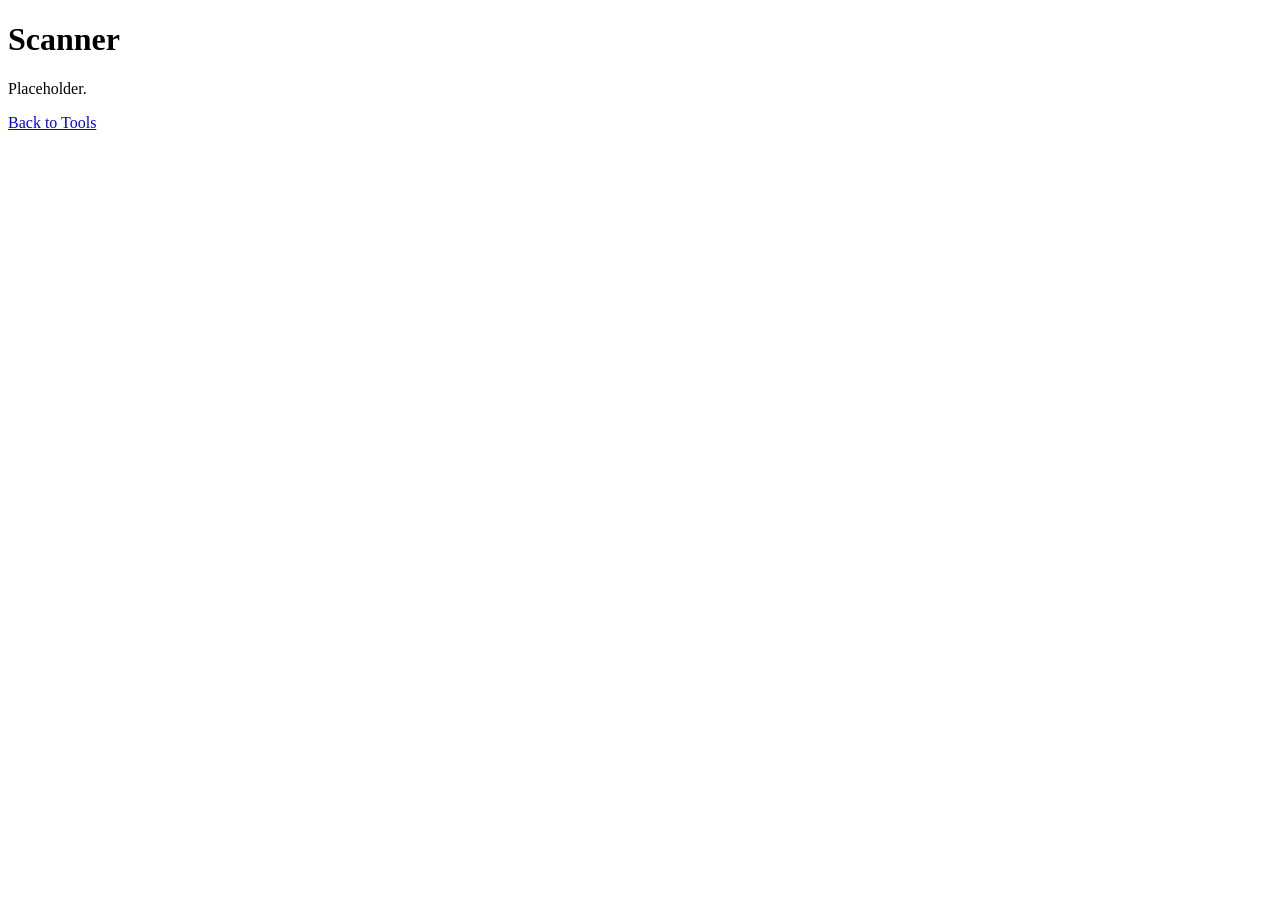
==== doc-scanner/index.html @ 0edc9be3 "Release 0.1.0+3cd2ec3.2026-11-11" ====
<!doctype html>
<html lang="en">
<head>
<meta charset="utf-8">
<meta name="viewport" content="width=device-width, initial-scale=1, viewport-fit=cover">
<meta name="robots" content="noindex, nofollow">
<meta name="theme-color" content="#0B6E78">
<link rel="manifest" href="/manifest.webmanifest">
<link rel="icon" href="/icons/icon-192.png">
<title>Scanner</title>
  <script type="module" crossorigin src="/assets/placeholder-DkWrITIN.js"></script>
  <link rel="stylesheet" crossorigin href="/assets/placeholder-DCt0NaFY.css">
</head>
<body>
<main id="app"><h1>Scanner</h1><p>Placeholder.</p><p><a href="/">Back to Tools</a></p></main>
</body>
</html>
---- assets/placeholder-DCt0NaFY.css ----
@font-face{font-family:Archivo;font-style:normal;font-weight:400;font-display:swap;src:url(/assets/archivo-latin-400-normal-C81ewxNO.woff2)format("woff2")}@font-face{font-family:Archivo;font-style:normal;font-weight:500;font-display:swap;src:url(/assets/archivo-latin-500-normal-CGugC8dq.woff2)format("woff2")}@font-face{font-family:Archivo;font-style:normal;font-weight:600;font-display:swap;src:url(/assets/archivo-latin-600-normal-3BBy0ZsW.woff2)format("woff2")}@font-face{font-family:Archivo;font-style:normal;font-weight:700;font-display:swap;src:url(/assets/archivo-latin-700-normal-D9cHMWGj.woff2)format("woff2")}@font-face{font-family:IBM Plex Mono;font-style:normal;font-weight:400;font-display:swap;src:url(/assets/IBMPlexMono-Regular-Latin1-DYPusg7z.woff2)format("woff2")}@font-face{font-family:IBM Plex Mono;font-style:normal;font-weight:500;font-display:swap;src:url(/assets/IBMPlexMono-Medium-Latin1-CfBEoGIJ.woff2)format("woff2")}:root{--bg:#e7eced;--surface:#fff;--surface-2:#f1f5f6;--surface-3:#e3eaeb;--ink:#0e1517;--ink-2:#31454a;--muted:#5c6e72;--line:#ccd7d9;--line-strong:#aebec1;--accent:#0b6e78;--accent-hi:#0a8794;--accent-ink:#fff;--accent-soft:#daedef;--danger:#a32b21;--danger-soft:#f7e3e1;--stage:#0a0e0f;--stage-2:#141b1d;--stage-ink:#d6e0e2;--stage-line:#2a383b;--r:12px;--r-sm:8px;--r-lg:18px;--shadow:0 1px 2px #0a1e221a, 0 8px 24px #0a1e2214;--shadow-sheet:0 -8px 40px #0a1e2238;--ui:"Archivo", -apple-system, BlinkMacSystemFont, "Segoe UI", Roboto, sans-serif;--mono:"IBM Plex Mono", ui-monospace, SFMono-Regular, Menlo, Consolas, monospace;--touch:44px;--lightningcss-light:initial;--lightningcss-dark: ;color-scheme:light dark}@media (prefers-color-scheme:dark){:root{--lightningcss-light: ;--lightningcss-dark:initial}:root:not([data-theme=light]){--bg:#0d1214;--surface:#151c1e;--surface-2:#1c2528;--surface-3:#243033;--ink:#e6edee;--ink-2:#bccbce;--muted:#8fa1a5;--line:#283436;--line-strong:#3b4c50;--accent:#2baebc;--accent-hi:#4fc9d6;--accent-ink:#052227;--accent-soft:#11363b;--danger:#ee8a80;--danger-soft:#3a1e1b;--stage:#07090a;--stage-2:#111719;--stage-ink:#c9d4d6;--stage-line:#232f32;--shadow:0 1px 2px #00000073, 0 8px 24px #0006;--shadow-sheet:0 -8px 40px #0000008c}}:root[data-theme=dark]{--bg:#0d1214;--surface:#151c1e;--surface-2:#1c2528;--surface-3:#243033;--ink:#e6edee;--ink-2:#bccbce;--muted:#8fa1a5;--line:#283436;--line-strong:#3b4c50;--accent:#2baebc;--accent-hi:#4fc9d6;--accent-ink:#052227;--accent-soft:#11363b;--danger:#ee8a80;--danger-soft:#3a1e1b;--stage:#07090a;--stage-2:#111719;--stage-ink:#c9d4d6;--stage-line:#232f32;--shadow:0 1px 2px #00000073, 0 8px 24px #0006;--shadow-sheet:0 -8px 40px #0000008c}:root{--scrim:#060c0e80;--shadow-float:0 6px 24px #00000059;--z-bar:5;--z-sheet:20;--z-viewer:30;--z-toast:40}
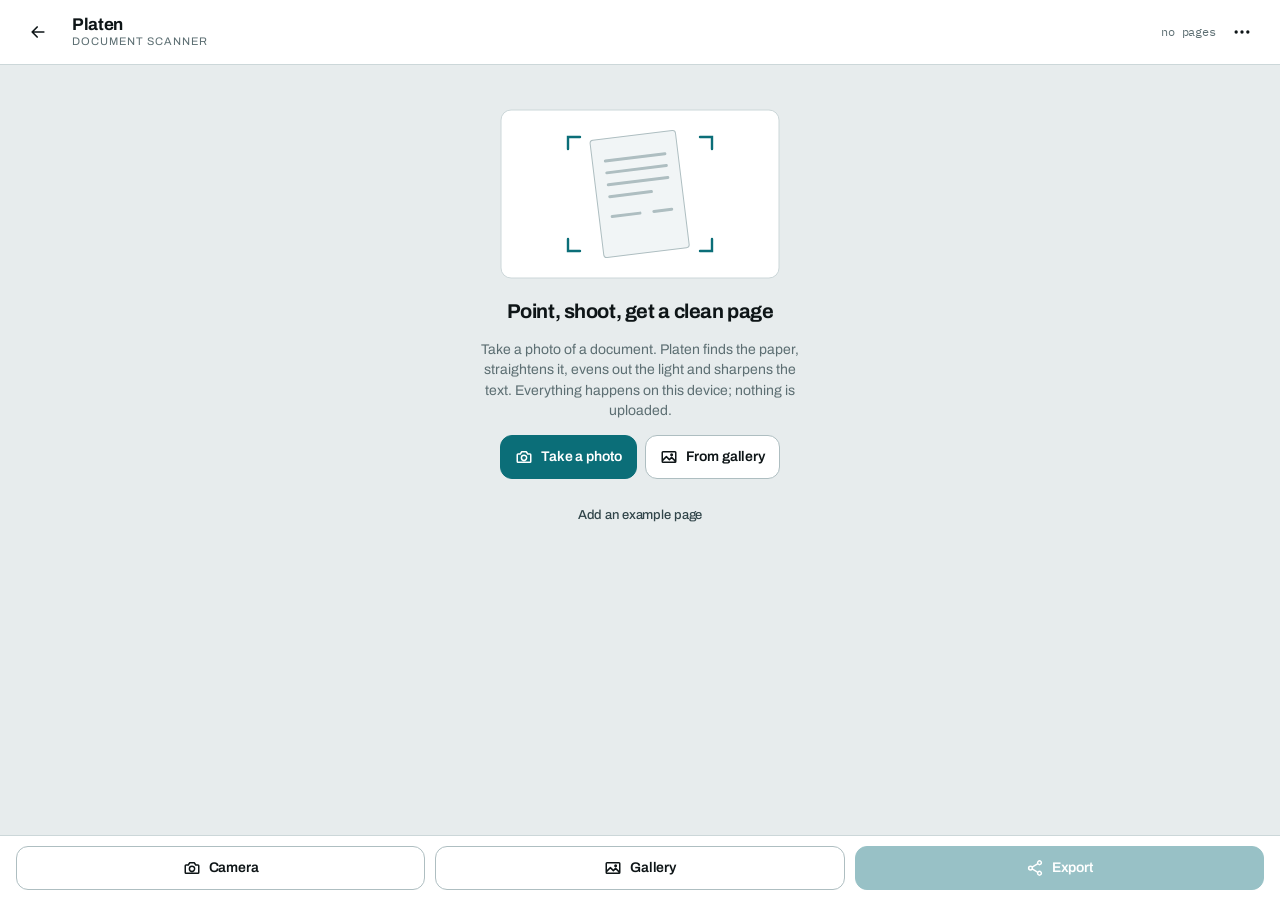
==== commit 931ffeca: "Release 0.1.0+c6ca0df.2026-11-12" ====
--- a/doc-scanner/index.html
+++ b/doc-scanner/index.html
@@ -8,10 +8,17 @@
 <link rel="manifest" href="/manifest.webmanifest">
 <link rel="icon" href="/icons/icon-192.png">
 <title>Scanner</title>
-  <script type="module" crossorigin src="/assets/placeholder-DkWrITIN.js"></script>
-  <link rel="stylesheet" crossorigin href="/assets/placeholder-DCt0NaFY.css">
+<!-- The chosen colours, set before anything is drawn. app/src/theme.ts keeps this copy of the choice. -->
+<script>try{var t=localStorage.getItem("tools.theme");if(t==="light"||t==="dark")document.documentElement.setAttribute("data-theme",t)}catch(e){}</script>
+  <script type="module" crossorigin src="/assets/scanner-r4F5A_Mc.js"></script>
+  <link rel="modulepreload" crossorigin href="/assets/page-CAFftNWF.js">
+  <link rel="modulepreload" crossorigin href="/assets/reach-BmyiDXDU.js">
+  <link rel="modulepreload" crossorigin href="/assets/inbox-Czugqkq5.js">
+  <link rel="stylesheet" crossorigin href="/assets/page-Di5jCSKJ.css">
+  <link rel="stylesheet" crossorigin href="/assets/scanner-BeL4Nrfd.css">
 </head>
-<body>
-<main id="app"><h1>Scanner</h1><p>Placeholder.</p><p><a href="/">Back to Tools</a></p></main>
+<!-- One fixed screen: the bars stay put and only the middle moves (shared/ui: body class "fill"). -->
+<body class="fill">
+<div id="app"></div>
 </body>
 </html>
--- a/assets/page-Di5jCSKJ.css
+++ b/assets/page-Di5jCSKJ.css
@@ -0,0 +1 @@
+@font-face{font-family:Archivo;font-style:normal;font-weight:400;font-display:swap;src:url(/assets/archivo-latin-400-normal-C81ewxNO.woff2)format("woff2")}@font-face{font-family:Archivo;font-style:normal;font-weight:500;font-display:swap;src:url(/assets/archivo-latin-500-normal-CGugC8dq.woff2)format("woff2")}@font-face{font-family:Archivo;font-style:normal;font-weight:600;font-display:swap;src:url(/assets/archivo-latin-600-normal-3BBy0ZsW.woff2)format("woff2")}@font-face{font-family:Archivo;font-style:normal;font-weight:700;font-display:swap;src:url(/assets/archivo-latin-700-normal-D9cHMWGj.woff2)format("woff2")}@font-face{font-family:IBM Plex Mono;font-style:normal;font-weight:400;font-display:swap;src:url(/assets/IBMPlexMono-Regular-Latin1-DYPusg7z.woff2)format("woff2")}@font-face{font-family:IBM Plex Mono;font-style:normal;font-weight:500;font-display:swap;src:url(/assets/IBMPlexMono-Medium-Latin1-CfBEoGIJ.woff2)format("woff2")}:root{--bg:#e7eced;--surface:#fff;--surface-2:#f1f5f6;--surface-3:#e3eaeb;--ink:#0e1517;--ink-2:#31454a;--muted:#5c6e72;--line:#ccd7d9;--line-strong:#aebec1;--accent:#0b6e78;--accent-hi:#0a8794;--accent-ink:#fff;--accent-soft:#daedef;--danger:#a32b21;--danger-soft:#f7e3e1;--stage:#0a0e0f;--stage-2:#141b1d;--stage-ink:#d6e0e2;--stage-line:#2a383b;--r:12px;--r-sm:8px;--r-lg:18px;--shadow:0 1px 2px #0a1e221a, 0 8px 24px #0a1e2214;--shadow-sheet:0 -8px 40px #0a1e2238;--ui:"Archivo", -apple-system, BlinkMacSystemFont, "Segoe UI", Roboto, sans-serif;--mono:"IBM Plex Mono", ui-monospace, SFMono-Regular, Menlo, Consolas, monospace;--touch:44px;--lightningcss-light:initial;--lightningcss-dark: ;color-scheme:light dark}@media (prefers-color-scheme:dark){:root{--lightningcss-light: ;--lightningcss-dark:initial}:root:not([data-theme=light]){--bg:#0d1214;--surface:#151c1e;--surface-2:#1c2528;--surface-3:#243033;--ink:#e6edee;--ink-2:#bccbce;--muted:#8fa1a5;--line:#283436;--line-strong:#3b4c50;--accent:#2baebc;--accent-hi:#4fc9d6;--accent-ink:#052227;--accent-soft:#11363b;--danger:#ee8a80;--danger-soft:#3a1e1b;--stage:#07090a;--stage-2:#111719;--stage-ink:#c9d4d6;--stage-line:#232f32;--shadow:0 1px 2px #00000073, 0 8px 24px #0006;--shadow-sheet:0 -8px 40px #0000008c}}:root[data-theme=dark]{--bg:#0d1214;--surface:#151c1e;--surface-2:#1c2528;--surface-3:#243033;--ink:#e6edee;--ink-2:#bccbce;--muted:#8fa1a5;--line:#283436;--line-strong:#3b4c50;--accent:#2baebc;--accent-hi:#4fc9d6;--accent-ink:#052227;--accent-soft:#11363b;--danger:#ee8a80;--danger-soft:#3a1e1b;--stage:#07090a;--stage-2:#111719;--stage-ink:#c9d4d6;--stage-line:#232f32;--shadow:0 1px 2px #00000073, 0 8px 24px #0006;--shadow-sheet:0 -8px 40px #0000008c}:root{--scrim:#060c0e80;--shadow-float:0 6px 24px #00000059;--z-bar:5;--z-sheet:20;--z-viewer:30;--z-toast:40}*,:before,:after{box-sizing:border-box}html{-webkit-text-size-adjust:100%;-moz-text-size-adjust:100%;text-size-adjust:100%;height:100%}body{background:var(--bg);min-height:100%;color:var(--ink);font-family:var(--ui);flex-direction:column;margin:0;font-size:15px;line-height:1.45;display:flex}body.fill{height:100%;overflow:hidden}h1,h2,h3,p{margin:0}button,input,select,textarea{font:inherit;color:inherit}a{color:var(--accent)}[hidden]{display:none!important}:where(a,button,label.btn,select,input,textarea,[tabindex]):focus-visible{outline:2px solid var(--accent-hi);outline-offset:2px}.mono{font-family:var(--mono);font-variant-numeric:tabular-nums;letter-spacing:-.01em}.lbl{letter-spacing:.1em;text-transform:uppercase;color:var(--muted);font-size:10px;font-weight:700}.hint{color:var(--muted);font-size:12px;line-height:1.4}.bar{background:var(--surface);border-bottom:1px solid var(--line);min-height:56px;z-index:var(--z-bar);flex:none;align-items:center;gap:12px;padding:10px 16px;display:flex;position:sticky;top:0}.bar-bottom{border-bottom:none;border-top:1px solid var(--line);padding-bottom:calc(10px + env(safe-area-inset-bottom,0px));gap:10px;margin-top:auto;top:auto;bottom:0}.brand{flex:1;align-items:center;gap:10px;min-width:0;display:flex}.brand h1{letter-spacing:-.02em;font-size:17px;font-weight:700;line-height:1.1}.brand .sub{color:var(--muted);letter-spacing:.09em;text-transform:uppercase;font-size:11px;line-height:1.3}.count{color:var(--muted);white-space:nowrap;font-size:12px}.btn{appearance:none;border:1px solid var(--line-strong);background:var(--surface);color:var(--ink);border-radius:var(--r);letter-spacing:-.01em;cursor:pointer;white-space:nowrap;min-height:var(--touch);justify-content:center;align-items:center;gap:8px;padding:11px 14px;font-size:14px;font-weight:600;text-decoration:none;transition:background .12s,border-color .12s,transform 60ms;display:inline-flex}.btn:active{transform:translateY(1px)}.btn:disabled,.btn[aria-disabled=true]{opacity:.42;cursor:default;pointer-events:none}.btn svg{flex:none}.btn-primary{background:var(--accent);border-color:var(--accent);color:var(--accent-ink)}.btn-ghost{color:var(--ink-2);background:0 0;border-color:#0000;font-weight:500}.btn-ghost:hover{background:var(--surface-2)}.btn-danger{color:var(--danger);background:0 0;border-color:#0000}.btn-primary.btn-danger{background:var(--danger);border-color:var(--danger);color:var(--surface)}.btn-sm{border-radius:var(--r-sm);padding:7px 11px;font-size:13px}.btn-icon{width:var(--touch);background:0 0;border-color:#0000;border-radius:50%;padding:0}label.btn{position:relative}.hidden-input{opacity:0;cursor:pointer;border:0;width:100%;height:100%;margin:0;padding:0;font-size:1px;position:absolute;inset:0}.view{flex-direction:column;flex:auto;min-height:0;display:flex}.scroll{-webkit-overflow-scrolling:touch;padding:16px;flex:auto;min-height:0;padding-block-end:24px;overflow-y:auto}.row{flex-wrap:wrap;align-items:center;gap:8px;display:flex}.stack{flex-direction:column;gap:12px;display:flex}.grow{flex:1}.sr-only{clip-path:inset(50%);white-space:nowrap;border:0;width:1px;height:1px;margin:-1px;padding:0;position:absolute;overflow:hidden}.empty{text-align:center;flex-direction:column;align-items:center;gap:14px;max-width:520px;margin:0 auto;padding-block:28px;display:flex}.empty h2{letter-spacing:-.02em;text-wrap:balance;font-size:20px;font-weight:700}.empty p{color:var(--muted);max-width:40ch;font-size:14px}.grid{grid-template-columns:repeat(auto-fill,minmax(150px,1fr));gap:14px;max-width:880px;margin:0 auto;display:grid}.card{background:var(--surface);border:1px solid var(--line);border-radius:var(--r);box-shadow:var(--shadow);flex-direction:column;display:flex;overflow:hidden}.chips{scrollbar-width:thin;gap:6px;padding-bottom:2px;display:flex;overflow-x:auto}.chip{border:1px solid var(--line-strong);background:var(--surface);color:var(--ink);cursor:pointer;white-space:nowrap;min-height:var(--touch);border-radius:999px;flex:none;padding:7px 13px;font-size:13px;font-weight:600}.chip[aria-pressed=true]{background:var(--accent);border-color:var(--accent);color:var(--accent-ink)}.seg{border:1px solid var(--line-strong);border-radius:10px;display:flex;overflow:hidden}.seg button{background:var(--surface);color:var(--ink);cursor:pointer;min-height:var(--touch);border:0;border-left:1px solid var(--line-strong);flex:1;padding:10px 8px;font-size:13px;font-weight:600}.seg button:first-child{border-left:0}.seg button[aria-pressed=true]{background:var(--accent);color:var(--accent-ink)}.seg button:focus-visible{outline-offset:-3px}.field{flex-direction:column;gap:7px;display:flex}.input{appearance:none;width:100%;min-height:var(--touch);border:1px solid var(--line-strong);border-radius:var(--r-sm);background:var(--surface);color:var(--ink);padding:10px 12px;font-size:15px}.input::placeholder{color:var(--muted)}.sliders{gap:9px;display:grid}.slider{grid-template-columns:78px 1fr 44px;align-items:center;gap:10px;display:grid}.slider span:first-child{color:var(--muted);font-size:12px}.slider output{font-family:var(--mono);color:var(--muted);text-align:right;font-size:11px}input[type=range]{appearance:none;width:100%;height:var(--touch);background:0 0;margin:0}input[type=range]::-webkit-slider-runnable-track{background:var(--line-strong);border-radius:2px;height:4px}input[type=range]::-moz-range-track{background:var(--line-strong);border-radius:2px;height:4px}input[type=range]::-webkit-slider-thumb{-webkit-appearance:none;background:var(--accent);border:2px solid var(--surface);width:22px;height:22px;box-shadow:var(--shadow);border-radius:50%;margin-top:-9px}input[type=range]::-moz-range-thumb{background:var(--accent);border:2px solid var(--surface);width:20px;height:20px;box-shadow:var(--shadow);border-radius:50%}.backdrop{background:var(--scrim);z-index:var(--z-sheet);overscroll-behavior:contain;justify-content:center;align-items:flex-end;display:flex;position:fixed;inset:0}.sheet{background:var(--surface);border-radius:var(--r-lg) var(--r-lg) 0 0;width:100%;max-width:560px;box-shadow:var(--shadow-sheet);overscroll-behavior:contain;max-height:88%;padding:18px 16px;padding-bottom:calc(18px + env(safe-area-inset-bottom,0px));outline:none;flex-direction:column;gap:16px;display:flex;overflow-y:auto}.sheet h2{letter-spacing:-.02em;font-size:17px;font-weight:700}.sheet-head{justify-content:space-between;align-items:center;gap:10px;display:flex}.sheet-body{color:var(--ink-2);font-size:14px}@media (prefers-reduced-motion:no-preference){.backdrop{animation:.14s ease-out backdrop-in}.sheet{animation:.16s ease-out sheet-in}}@keyframes backdrop-in{0%{opacity:0}}@keyframes sheet-in{0%{transform:translateY(24px)}}.notice{background:var(--surface-2);border:1px solid var(--line);border-radius:var(--r-sm);color:var(--ink-2);padding:10px 12px;font-size:12.5px;line-height:1.45}.notice.warn{background:var(--danger-soft);color:var(--danger);border-color:#0000}.banner{background:var(--danger-soft);max-width:880px;color:var(--danger);border-radius:var(--r);margin:0 auto 16px;padding:13px 15px;font-size:13px;line-height:1.5}.banner strong{margin-bottom:4px;font-weight:700;display:block}.banner .btn{color:var(--ink);background:var(--surface);border-color:var(--line-strong)}.banner .btn-ghost{color:var(--danger);background:0 0;border-color:#0000}.toast{left:50%;bottom:calc(24px + env(safe-area-inset-bottom,0px));background:var(--stage-2);color:var(--stage-ink);z-index:var(--z-toast);box-shadow:var(--shadow-float);text-align:center;pointer-events:none;border-radius:999px;max-width:90%;padding:11px 16px;font-size:13px;position:fixed;transform:translate(-50%)}.spin{border:2px solid var(--line-strong);border-top-color:var(--accent);border-radius:50%;flex:none;width:16px;height:16px;animation:.8s linear infinite spin}@keyframes spin{to{transform:rotate(360deg)}}@media (prefers-reduced-motion:reduce){.spin{animation-duration:2.4s}}:root[data-theme=light]{--lightningcss-light:initial;--lightningcss-dark: ;color-scheme:light}:root[data-theme=dark]{--lightningcss-light: ;--lightningcss-dark:initial;color-scheme:dark}.update-bar{width:100%;min-height:var(--touch);background:var(--accent);color:var(--accent-ink);font:inherit;text-align:center;cursor:pointer;border:0;flex:none;margin:0;padding:10px 16px;font-size:14px;font-weight:600}.update-bar[aria-busy=true]{cursor:default;opacity:.8}.banner.calm{background:var(--accent-soft);color:var(--ink)}.banner.calm .btn-ghost{color:var(--ink-2)}.banner .row{margin-top:10px}
--- a/assets/scanner-BeL4Nrfd.css
+++ b/assets/scanner-BeL4Nrfd.css
@@ -0,0 +1 @@
+.share-status{min-height:22px;color:var(--ink-2);align-items:center;gap:8px;font-size:13px;font-weight:500;display:flex}.share-buttons{flex-wrap:wrap;gap:8px;display:flex}.share-buttons .btn{flex:auto}.share-buttons .btn[data-sent=true]{background:var(--accent-soft);border-color:var(--accent-soft);color:var(--accent)}.viewer{z-index:var(--z-viewer);background:var(--stage);color:var(--stage-ink);outline:none;flex-direction:column;display:flex;position:fixed;inset:0}.viewer-bar{min-height:56px;padding:6px 8px 6px 16px;padding-top:calc(6px + env(safe-area-inset-top,0px));background:var(--stage-2);border-bottom:1px solid var(--stage-line);flex:none;align-items:center;gap:12px;display:flex}.viewer-foot{padding:6px 16px;padding-bottom:calc(6px + env(safe-area-inset-bottom,0px));background:var(--stage-2);border-top:1px solid var(--stage-line);flex:none;justify-content:center;align-items:center;gap:22px;display:flex}.viewer-name{text-overflow:ellipsis;white-space:nowrap;flex:1;min-width:0;font-size:13px;overflow:hidden}.viewer-count{text-align:center;min-width:7ch;font-size:13px}.viewer .btn-icon{color:var(--stage-ink)}.viewer .btn-icon:hover{background:var(--stage-line)}.viewer-stage{touch-action:none;-webkit-user-select:none;user-select:none;cursor:grab;flex:auto;min-height:0;position:relative;overflow:hidden}.viewer-img{object-fit:contain;transform-origin:50%;will-change:transform;-webkit-user-drag:none;pointer-events:none;width:100%;height:100%;display:block;position:absolute;inset:0}.viewer-msg{text-align:center;color:var(--stage-ink);place-items:center;padding:24px;font-size:13px;display:grid;position:absolute;inset:0}.test-main{flex-direction:column;flex:auto;min-height:0;display:flex}.test-card{flex-direction:column;gap:14px;max-width:520px;margin:0 auto;padding-block:12px;display:flex}.test-card h2{letter-spacing:-.02em;text-wrap:balance;font-size:20px;font-weight:700}.test-card p{font-size:14px}.test-card .notice p{font-size:12.5px}.test-card .notice strong{margin-bottom:4px;display:block}.test-line{color:var(--ink-2);background:var(--surface);border-bottom:1px solid var(--line);flex:none;padding:10px 16px;font-size:13px}.test-crops{background:var(--stage);touch-action:none;-webkit-user-select:none;user-select:none;cursor:grab;flex:auto;gap:8px;min-height:0;padding:8px;display:flex}.test-crops[data-dir=row]{flex-direction:row}.test-crops[data-dir=column]{flex-direction:column}.test-crop{border-radius:var(--r-sm);background:var(--stage-2);flex:1 1 0;place-items:center;min-width:0;min-height:0;display:grid;position:relative;overflow:hidden}.test-crop canvas{display:block}.test-crop .tag{font-family:var(--mono);pointer-events:none;background:color-mix(in srgb, var(--stage) 74%, transparent);color:var(--stage-ink);border-radius:5px;padding:2px 8px;font-size:13px;font-weight:500;position:absolute;top:8px;left:8px}.test-crops[data-layout=one][data-showing="1"] .test-crop[data-slot="2"],.test-crops[data-layout=one][data-showing="2"] .test-crop[data-slot="1"]{display:none}.test-picks .btn{min-width:0}.test-failed{flex-wrap:nowrap}.test-failed .hint{min-width:0;color:var(--ink-2);font-size:13px}.test-failed .btn{flex:none}.test-main .seg button{min-width:var(--touch);padding-inline:14px}.test-tick{min-height:var(--touch);cursor:pointer;align-items:center;gap:10px;font-size:14px;display:flex}.test-tick input{width:22px;height:22px;accent-color:var(--accent)}.scanner{flex-direction:column;flex:auto;min-height:0;display:flex}.scanner .bar .count{align-items:center;gap:4px;display:flex}.scanner .btn{min-width:var(--touch)}.scan-message{text-align:center;flex-direction:column;align-items:center;gap:12px;max-width:420px;margin:auto;padding:24px;display:flex}.scan-message h2{letter-spacing:-.02em;text-wrap:balance;font-size:18px;font-weight:700}.scan-message p{color:var(--muted);font-size:14px}.empty-art{width:100%;max-width:280px;height:auto;color:var(--accent);margin-bottom:4px;display:block}.empty-art .frame{fill:var(--surface);stroke:var(--line)}.empty-art .sheet-art{fill:var(--surface-2);stroke:var(--line-strong)}.empty-art .lines{stroke:var(--line-strong);stroke-width:3px;stroke-linecap:round;fill:none}.empty-art .marks{stroke:currentColor;stroke-width:2.4px;stroke-linecap:round;fill:none}.thumb{background:var(--surface-3);cursor:pointer;aspect-ratio:3/4;border:0;width:100%;padding:0;display:block;position:relative;overflow:hidden}.thumb img{object-fit:contain;width:100%;height:100%;display:block}.thumb .tag{font-family:var(--mono);letter-spacing:.02em;pointer-events:none;background:color-mix(in srgb, var(--stage) 74%, transparent);color:var(--stage-ink);border-radius:5px;padding:2px 6px;font-size:11px;position:absolute}.thumb .num{top:8px;left:8px}.thumb .size{font-size:10px;bottom:8px;left:8px}.thumb .badge{background:var(--accent-soft);color:var(--accent);letter-spacing:.07em;text-transform:uppercase;pointer-events:none;border-radius:5px;padding:3px 6px;font-size:10px;font-weight:700;position:absolute;bottom:8px;right:8px}.thumb .badge.warn{background:var(--danger-soft);color:var(--danger);bottom:32px}.thumb .sel{width:var(--touch);height:var(--touch);cursor:pointer;background:0 0;border:0;place-items:center;padding:0;display:grid;position:absolute;top:1px;right:1px}.thumb .sel span{border:2px solid var(--stage-ink);width:30px;height:30px;color:var(--accent-ink);background:color-mix(in srgb, var(--stage) 50%, transparent);border-radius:50%;place-items:center;display:grid}.thumb .sel svg{opacity:0}.thumb .more{width:var(--touch);height:var(--touch);cursor:pointer;color:var(--stage-ink);background:0 0;border:0;place-items:center;padding:0;display:grid;position:absolute;top:1px;right:45px}.thumb .more span{background:color-mix(in srgb, var(--stage) 50%, transparent);border-radius:50%;place-items:center;width:30px;height:30px;display:grid}.thumb .sel[aria-pressed=true] span{background:var(--accent);border-color:var(--accent-ink)}.thumb .sel[aria-pressed=true] svg{opacity:1}.thumb .pending{color:var(--muted);text-align:center;align-content:center;place-items:center;gap:8px;padding:12px;font-size:12px;display:grid;position:absolute;inset:0}.card.picked{border-color:var(--accent);box-shadow:0 0 0 2px var(--accent), var(--shadow)}.card.unreadable .thumb{cursor:default}.card.unreadable .pending{color:var(--danger)}.card-foot{border-top:1px solid var(--line);align-items:center;gap:2px;padding:2px 3px;display:flex}.card-foot .grow{min-width:0}.card-foot.kept{min-height:var(--touch);padding-left:10px}.selbar{background:var(--surface);border:1px solid var(--line);border-radius:var(--r);max-width:880px;box-shadow:var(--shadow);z-index:calc(var(--z-bar) - 1);align-items:center;gap:8px;margin:0 auto 14px;padding:6px 10px;display:flex;position:sticky;top:0}.selbar .mono{color:var(--muted);padding-left:4px;font-size:12px}.scan-notices{max-width:880px;margin:0 auto}.scan-top{flex:none}.scan-top .banner{border-radius:0;max-width:none;margin:0}.scan-top .banner .row{margin-top:6px}.undo-bar{background:var(--stage-2);color:var(--stage-ink);flex:none;align-items:center;gap:12px;padding:4px 8px 4px 16px;font-size:13px;display:flex}.undo-bar .btn{color:var(--stage-ink)}.tabs{background:var(--surface-2);border-radius:10px;gap:4px;padding:3px;display:flex}.tab{border-radius:var(--r-sm);color:var(--muted);cursor:pointer;min-height:var(--touch);background:0 0;border:0;padding:7px 14px;font-size:13px;font-weight:600}.tab[aria-selected=true]{background:var(--surface);color:var(--ink);box-shadow:var(--shadow)}.stage{background:var(--stage);touch-action:none;-webkit-user-select:none;user-select:none;flex:auto;justify-content:center;align-items:center;min-height:0;padding:10px 12px 38px;display:flex;position:relative;overflow:hidden}.stage canvas{display:block}.stage-wrap{flex:none;line-height:0;position:relative}.stage-wrap .photo{position:absolute}.stage-wrap .full{cursor:grab}.crop-svg{touch-action:none;overscroll-behavior:contain;width:100%;height:100%;position:absolute;top:0;left:0;overflow:visible}.crop-svg .shade{fill:color-mix(in srgb, var(--stage) 62%, transparent)}.crop-svg .line-under{fill:none;stroke:var(--stage-ink);stroke-opacity:.6;stroke-width:3.5px}.crop-svg .line{fill:none;stroke:var(--accent-hi);stroke-width:1.8px}.crop-svg .edge{fill:var(--stage-2);stroke:var(--accent-hi);stroke-width:2px}.crop-svg .corner{fill:color-mix(in srgb, var(--stage) 75%, transparent);stroke:var(--stage-ink);stroke-width:2.5px}.crop-svg .dot{fill:var(--accent-hi)}.loupe{border:2px solid var(--stage-ink);box-shadow:var(--shadow-float);pointer-events:none;z-index:5;background:var(--stage-2);border-radius:50%;position:absolute}.stage-note{background:linear-gradient(to top, color-mix(in srgb, var(--stage) 82%, transparent), transparent);color:var(--stage-ink);font-family:var(--mono);letter-spacing:.02em;pointer-events:none;justify-content:space-between;gap:10px;padding:8px 14px;font-size:11px;display:flex;position:absolute;bottom:0;left:0;right:0}.stage-busy{background:color-mix(in srgb, var(--stage) 45%, transparent);color:var(--stage-ink);z-index:6;pointer-events:none;align-content:center;place-items:center;gap:8px;font-size:13px;display:grid;position:absolute;inset:0}.panel{background:var(--surface);border-top:1px solid var(--line);padding:12px 16px;padding-bottom:calc(12px + env(safe-area-inset-bottom,0px));flex-direction:column;flex:none;gap:11px;max-height:52vh;display:flex;overflow-y:auto}.panel .lbl{margin-bottom:6px}.panel .btn[aria-pressed=true]{background:var(--accent);border-color:var(--accent);color:var(--accent-ink)}.sliders[data-inert=yes] .slider{opacity:.42}@media (min-width:700px){.panel{max-height:44vh}}.menu-list{flex-direction:column;gap:8px;display:flex}.menu-list .btn{justify-content:flex-start}.menu-item{flex-direction:column;gap:4px;display:flex}
